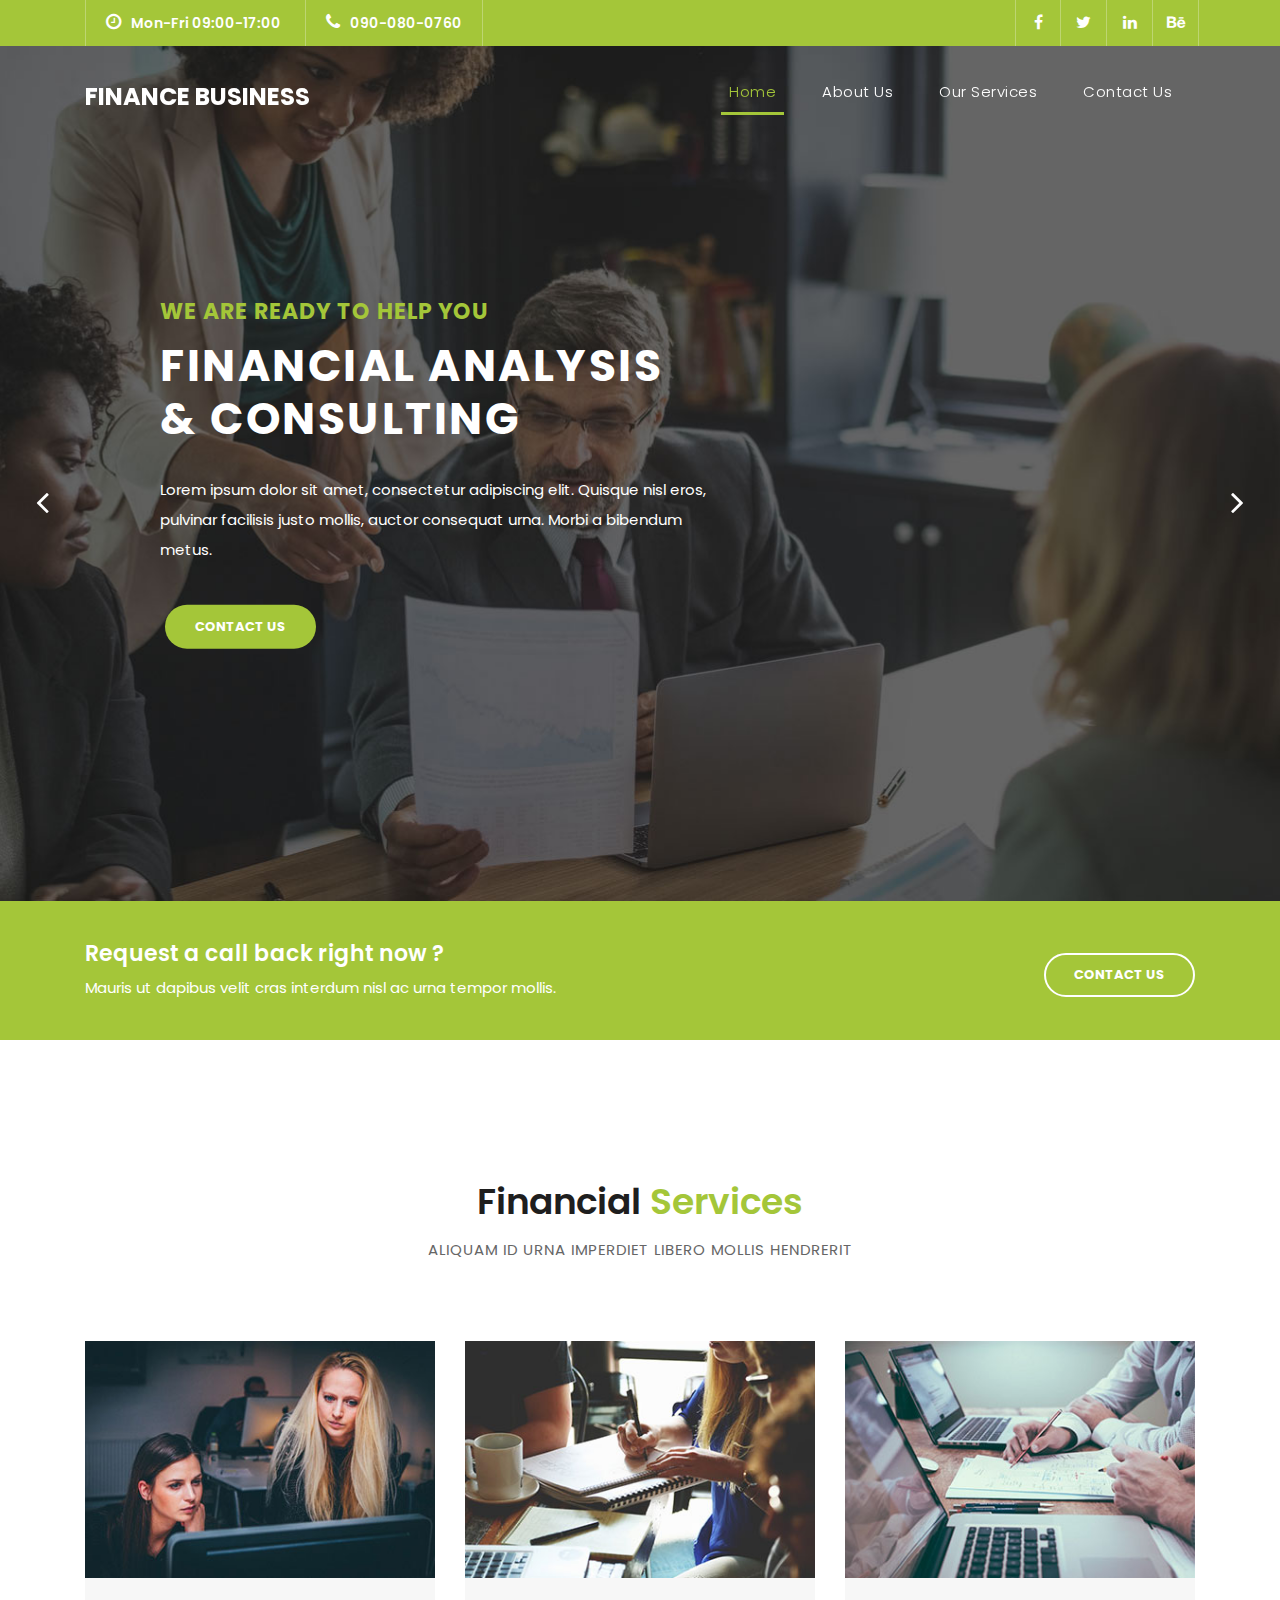
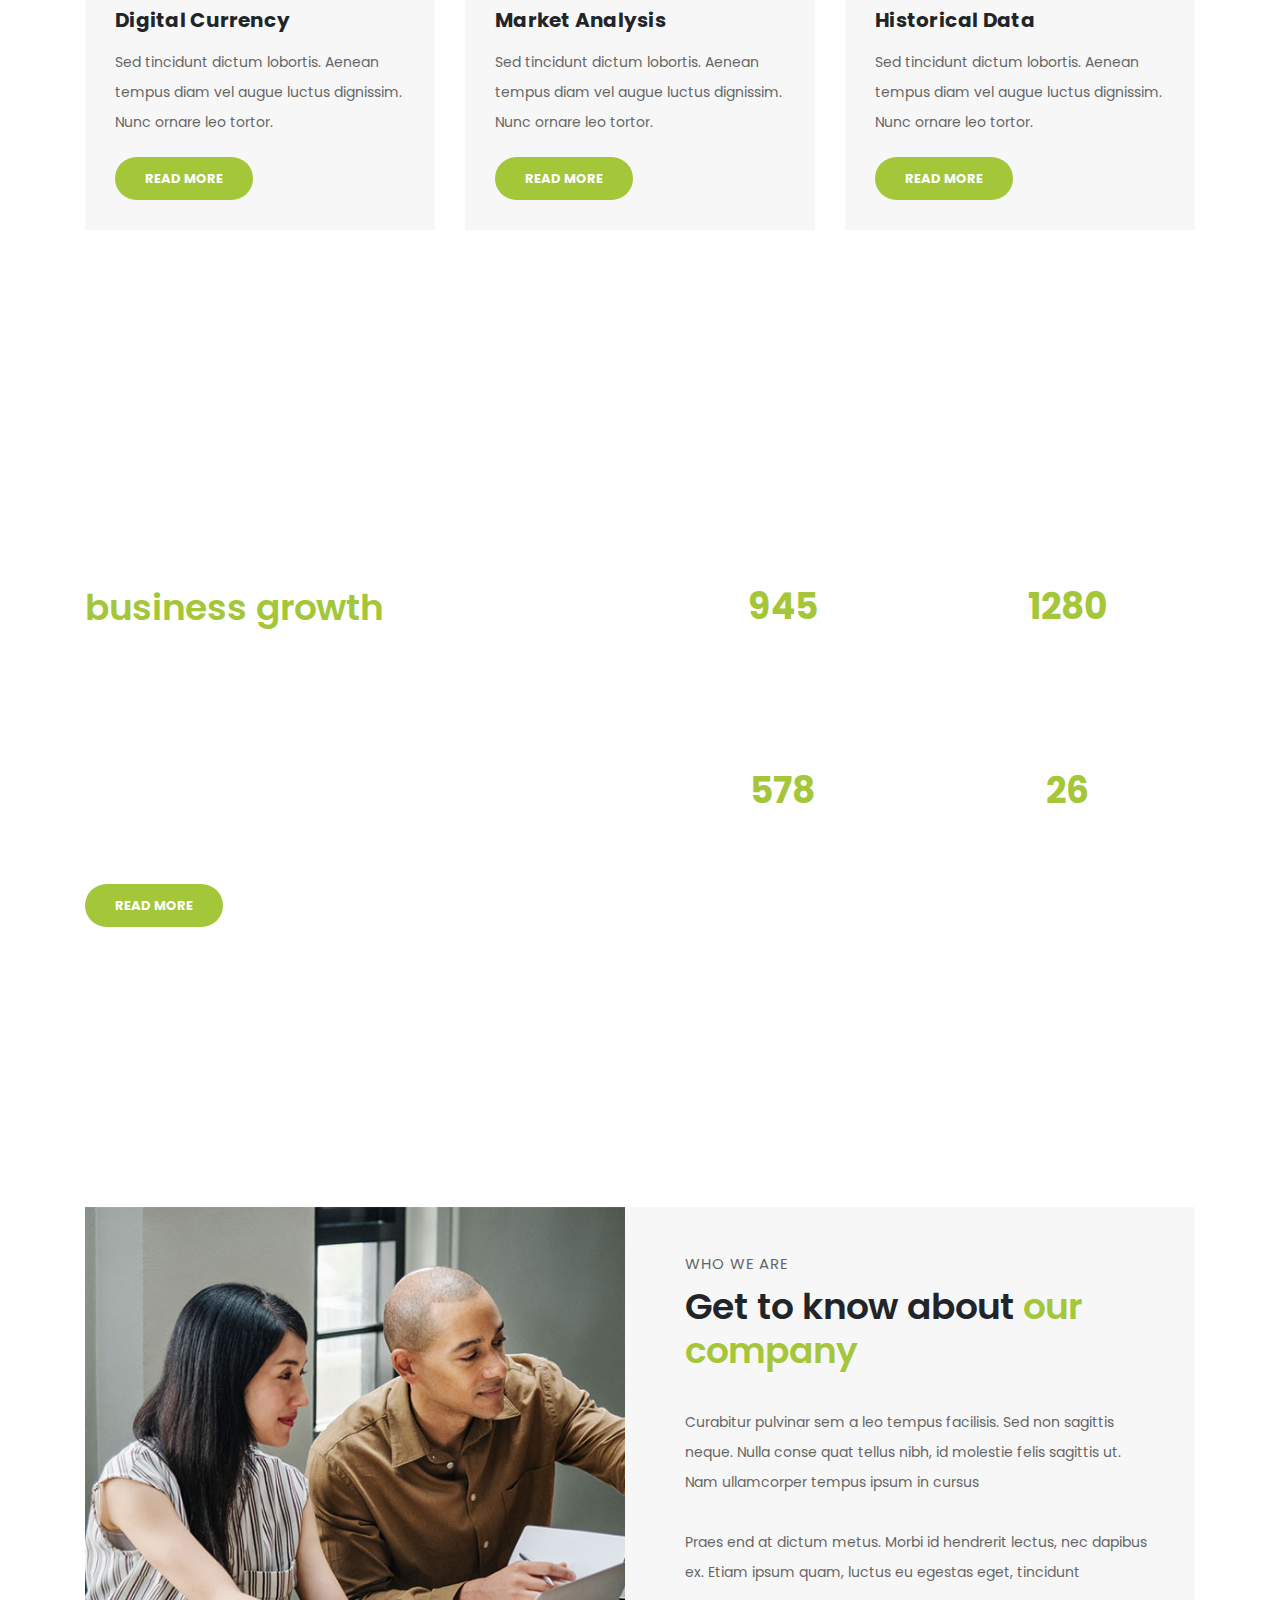
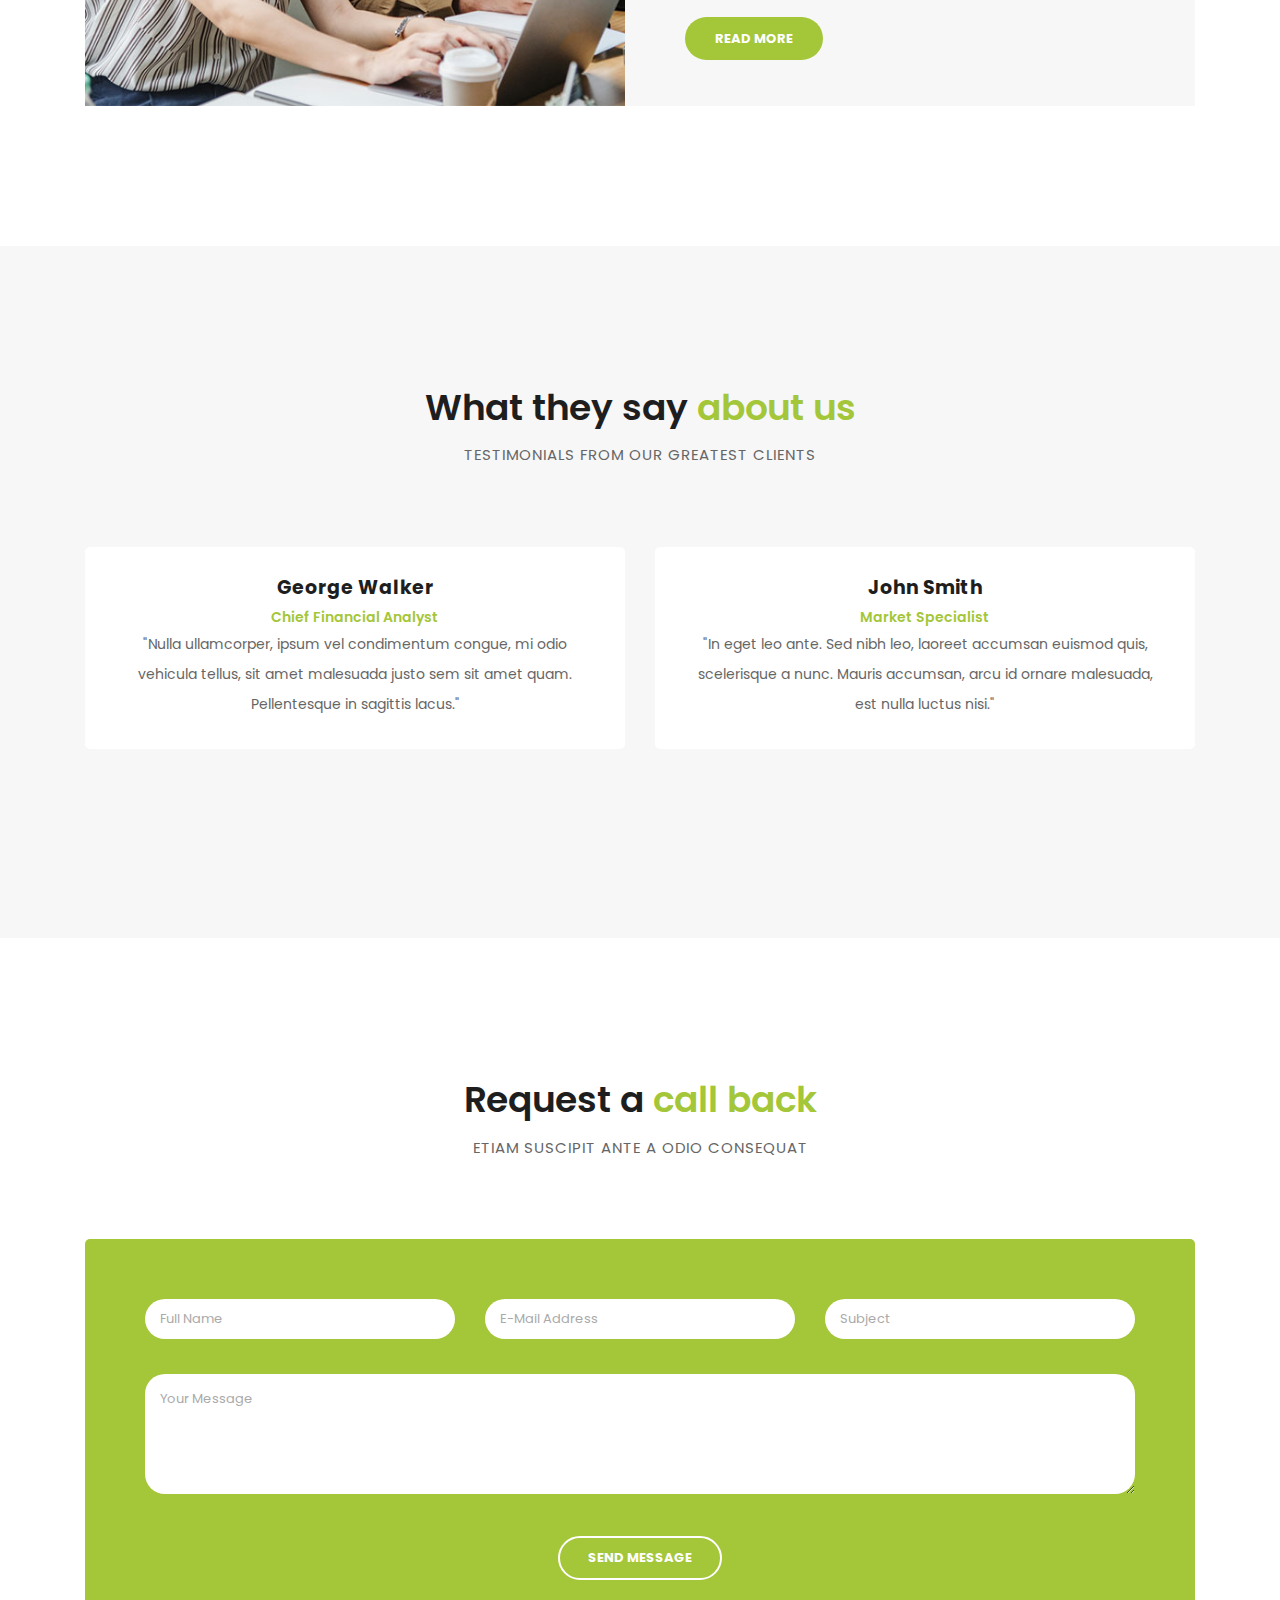
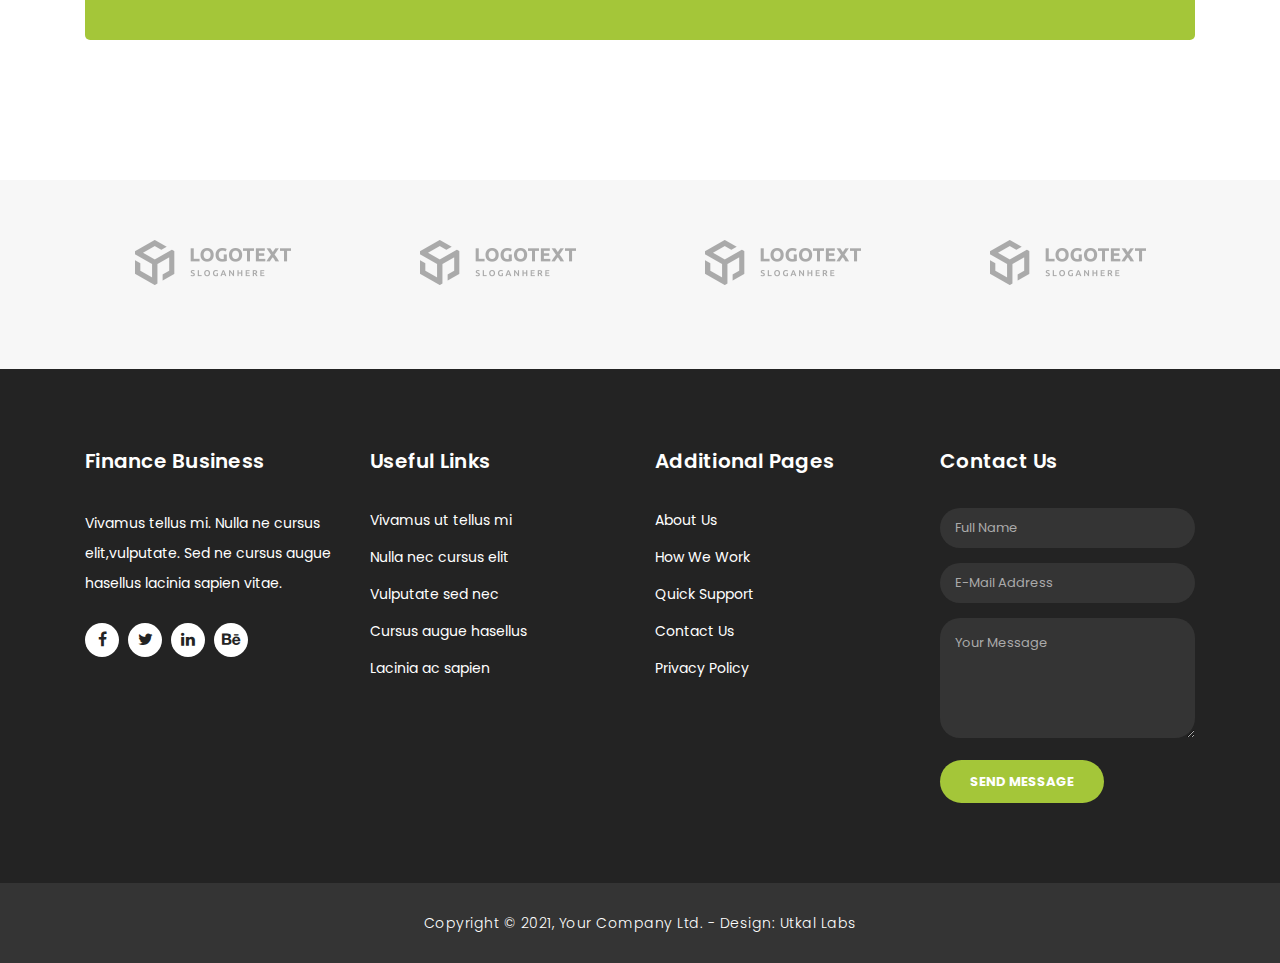
==== index.html @ 52c8fe9b "initial commit" ====
<!DOCTYPE html>
<html lang="en">

<head>

  <meta charset="utf-8">
  <meta name="viewport" content="width=device-width, initial-scale=1, shrink-to-fit=no">
  <meta name="description" content="">
  <meta name="author" content="TemplateMo">
  <link href="https://fonts.googleapis.com/css?family=Poppins:100,200,300,400,500,600,700,800,900&display=swap"
    rel="stylesheet">

  <title>Finance Business HTML5 Template</title>

  <!-- Bootstrap core CSS -->
  <link href="vendor/bootstrap/css/bootstrap.min.css" rel="stylesheet">

  <!-- Additional CSS Files -->
  <link rel="stylesheet" href="assets/css/fontawesome.css">
  <link rel="stylesheet" href="assets/css/templatemo-finance-business.css">
  <link rel="stylesheet" href="assets/css/owl.css">
  <!--



-->
</head>

<body>

  <!-- ***** Preloader Start ***** -->
  <div id="preloader">
    <div class="jumper">
      <div></div>
      <div></div>
      <div></div>
    </div>
  </div>
  <!-- ***** Preloader End ***** -->

  <!-- Header -->
  <div class="sub-header">
    <div class="container">
      <div class="row">
        <div class="col-md-8 col-xs-12">
          <ul class="left-info">
            <li><a href="#"><i class="fa fa-clock-o"></i>Mon-Fri 09:00-17:00</a></li>
            <li><a href="#"><i class="fa fa-phone"></i>090-080-0760</a></li>
          </ul>
        </div>
        <div class="col-md-4">
          <ul class="right-icons">
            <li><a href="#"><i class="fa fa-facebook"></i></a></li>
            <li><a href="#"><i class="fa fa-twitter"></i></a></li>
            <li><a href="#"><i class="fa fa-linkedin"></i></a></li>
            <li><a href="#"><i class="fa fa-behance"></i></a></li>
          </ul>
        </div>
      </div>
    </div>
  </div>

  <header class="">
    <nav class="navbar navbar-expand-lg">
      <div class="container">
        <a class="navbar-brand" href="index.html">
          <h2>Finance Business</h2>
        </a>
        <button class="navbar-toggler" type="button" data-toggle="collapse" data-target="#navbarResponsive"
          aria-controls="navbarResponsive" aria-expanded="false" aria-label="Toggle navigation">
          <span class="navbar-toggler-icon"></span>
        </button>
        <div class="collapse navbar-collapse" id="navbarResponsive">
          <ul class="navbar-nav ml-auto">
            <li class="nav-item active">
              <a class="nav-link" href="index.html">Home
                <span class="sr-only">(current)</span>
              </a>
            </li>
            <li class="nav-item">
              <a class="nav-link" href="about.html">About Us</a>
            </li>
            <li class="nav-item">
              <a class="nav-link" href="services.html">Our Services</a>
            </li>
            <li class="nav-item">
              <a class="nav-link" href="contact.html">Contact Us</a>
            </li>
          </ul>
        </div>
      </div>
    </nav>
  </header>

  <!-- Page Content -->
  <!-- Banner Starts Here -->
  <div class="main-banner header-text" id="top">
    <div class="Modern-Slider">
      <!-- Item -->
      <div class="item item-1">
        <div class="img-fill">
          <div class="text-content">
            <h6>we are ready to help you</h6>
            <h4>Financial Analysis<br>&amp; Consulting</h4>
            <p>Lorem ipsum dolor sit amet, consectetur adipiscing elit. Quisque nisl eros, pulvinar facilisis justo
              mollis, auctor consequat urna. Morbi a bibendum metus.</p>
            <a href="contact.html" class="filled-button">contact us</a>
          </div>
        </div>
      </div>
      <!-- // Item -->
      <!-- Item -->
      <div class="item item-2">
        <div class="img-fill">
          <div class="text-content">
            <h6>we are here to support you</h6>
            <h4>Accounting<br>&amp; Management</h4>
            <p>Lorem ipsum dolor sit amet, consectetur adipiscing elit. Quisque nisl eros, pulvinar facilisis justo
              mollis, auctor consequat urna. Morbi a bibendum metus.</p>
            <a href="services.html" class="filled-button">our services</a>
          </div>
        </div>
      </div>
      <!-- // Item -->
      <!-- Item -->
      <div class="item item-3">
        <div class="img-fill">
          <div class="text-content">
            <h6>we have a solid background</h6>
            <h4>Market Analysis<br>&amp; Statistics</h4>
            <p>Lorem ipsum dolor sit amet, consectetur adipiscing elit. Quisque nisl eros, pulvinar facilisis justo
              mollis, auctor consequat urna. Morbi a bibendum metus.</p>
            <a href="about.html" class="filled-button">learn more</a>
          </div>
        </div>
      </div>
      <!-- // Item -->
    </div>
  </div>
  <!-- Banner Ends Here -->

  <div class="request-form">
    <div class="container">
      <div class="row">
        <div class="col-md-8">
          <h4>Request a call back right now ?</h4>
          <span>Mauris ut dapibus velit cras interdum nisl ac urna tempor mollis.</span>
        </div>
        <div class="col-md-4">
          <a href="contact.html" class="border-button">Contact Us</a>
        </div>
      </div>
    </div>
  </div>

  <div class="services">
    <div class="container">
      <div class="row">
        <div class="col-md-12">
          <div class="section-heading">
            <h2>Financial <em>Services</em></h2>
            <span>Aliquam id urna imperdiet libero mollis hendrerit</span>
          </div>
        </div>
        <div class="col-md-4">
          <div class="service-item">
            <img src="assets/images/service_01.jpg" alt="">
            <div class="down-content">
              <h4>Digital Currency</h4>
              <p>Sed tincidunt dictum lobortis. Aenean tempus diam vel augue luctus dignissim. Nunc ornare leo tortor.
              </p>
              <a href="" class="filled-button">Read More</a>
            </div>
          </div>
        </div>
        <div class="col-md-4">
          <div class="service-item">
            <img src="assets/images/service_02.jpg" alt="">
            <div class="down-content">
              <h4>Market Analysis</h4>
              <p>Sed tincidunt dictum lobortis. Aenean tempus diam vel augue luctus dignissim. Nunc ornare leo tortor.
              </p>
              <a href="" class="filled-button">Read More</a>
            </div>
          </div>
        </div>
        <div class="col-md-4">
          <div class="service-item">
            <img src="assets/images/service_03.jpg" alt="">
            <div class="down-content">
              <h4>Historical Data</h4>
              <p>Sed tincidunt dictum lobortis. Aenean tempus diam vel augue luctus dignissim. Nunc ornare leo tortor.
              </p>
              <a href="" class="filled-button">Read More</a>
            </div>
          </div>
        </div>
      </div>
    </div>
  </div>

  <div class="fun-facts">
    <div class="container">
      <div class="row">
        <div class="col-md-6">
          <div class="left-content">
            <span>Lorem ipsum dolor sit amet</span>
            <h2>Our solutions for your <em>business growth</em></h2>
            <p>Pellentesque ultrices at turpis in vestibulum. Aenean pretium elit nec congue elementum. Nulla luctus
              laoreet porta. Maecenas at nisi tempus, porta metus vitae, faucibus augue.
              <br><br>Fusce et venenatis ex. Quisque varius, velit quis dictum sagittis, odio velit molestie nunc, ut
              posuere ante tortor ut neque.</p>
            <a href="" class="filled-button">Read More</a>
          </div>
        </div>
        <div class="col-md-6 align-self-center">
          <div class="row">
            <div class="col-md-6">
              <div class="count-area-content">
                <div class="count-digit">945</div>
                <div class="count-title">Work Hours</div>
              </div>
            </div>
            <div class="col-md-6">
              <div class="count-area-content">
                <div class="count-digit">1280</div>
                <div class="count-title">Great Reviews</div>
              </div>
            </div>
            <div class="col-md-6">
              <div class="count-area-content">
                <div class="count-digit">578</div>
                <div class="count-title">Projects Done</div>
              </div>
            </div>
            <div class="col-md-6">
              <div class="count-area-content">
                <div class="count-digit">26</div>
                <div class="count-title">Awards Won</div>
              </div>
            </div>
          </div>
        </div>
      </div>
    </div>
  </div>

  <div class="more-info">
    <div class="container">
      <div class="row">
        <div class="col-md-12">
          <div class="more-info-content">
            <div class="row">
              <div class="col-md-6">
                <div class="left-image">
                  <img src="assets/images/more-info.jpg" alt="">
                </div>
              </div>
              <div class="col-md-6 align-self-center">
                <div class="right-content">
                  <span>Who we are</span>
                  <h2>Get to know about <em>our company</em></h2>
                  <p>Curabitur pulvinar sem a leo tempus facilisis. Sed non sagittis neque. Nulla conse quat tellus
                    nibh, id molestie felis sagittis ut. Nam ullamcorper tempus ipsum in cursus<br><br>Praes end at
                    dictum metus. Morbi id hendrerit lectus, nec dapibus ex. Etiam ipsum quam, luctus eu egestas eget,
                    tincidunt</p>
                  <a href="#" class="filled-button">Read More</a>
                </div>
              </div>
            </div>
          </div>
        </div>
      </div>
    </div>
  </div>

  <div class="testimonials">
    <div class="container">
      <div class="row">
        <div class="col-md-12">
          <div class="section-heading">
            <h2>What they say <em>about us</em></h2>
            <span>testimonials from our greatest clients</span>
          </div>
        </div>
        <div class="col-md-12">
          <div class="owl-testimonials owl-carousel">

            <div class="testimonial-item">
              <div class="inner-content">
                <h4>George Walker</h4>
                <span>Chief Financial Analyst</span>
                <p>"Nulla ullamcorper, ipsum vel condimentum congue, mi odio vehicula tellus, sit amet malesuada justo
                  sem sit amet quam. Pellentesque in sagittis lacus."</p>
              </div>
              <img src="http://placehold.it/60x60" alt="">
            </div>

            <div class="testimonial-item">
              <div class="inner-content">
                <h4>John Smith</h4>
                <span>Market Specialist</span>
                <p>"In eget leo ante. Sed nibh leo, laoreet accumsan euismod quis, scelerisque a nunc. Mauris accumsan,
                  arcu id ornare malesuada, est nulla luctus nisi."</p>
              </div>
              <img src="http://placehold.it/60x60" alt="">
            </div>

            <div class="testimonial-item">
              <div class="inner-content">
                <h4>David Wood</h4>
                <span>Chief Accountant</span>
                <p>"Ut ultricies maximus turpis, in sollicitudin ligula posuere vel. Donec finibus maximus neque, vitae
                  egestas quam imperdiet nec. Proin nec mauris eu tortor consectetur tristique."</p>
              </div>
              <img src="http://placehold.it/60x60" alt="">
            </div>

            <div class="testimonial-item">
              <div class="inner-content">
                <h4>Andrew Boom</h4>
                <span>Marketing Head</span>
                <p>"Curabitur sollicitudin, tortor at suscipit volutpat, nisi arcu aliquet dui, vitae semper sem turpis
                  quis libero. Quisque vulputate lacinia nisl ac lobortis."</p>
              </div>
              <img src="http://placehold.it/60x60" alt="">
            </div>

          </div>
        </div>
      </div>
    </div>
  </div>

  <div class="callback-form">
    <div class="container">
      <div class="row">
        <div class="col-md-12">
          <div class="section-heading">
            <h2>Request a <em>call back</em></h2>
            <span>Etiam suscipit ante a odio consequat</span>
          </div>
        </div>
        <div class="col-md-12">
          <div class="contact-form">
            <form id="contact" action="" method="post">
              <div class="row">
                <div class="col-lg-4 col-md-12 col-sm-12">
                  <fieldset>
                    <input name="name" type="text" class="form-control" id="name" placeholder="Full Name" required="">
                  </fieldset>
                </div>
                <div class="col-lg-4 col-md-12 col-sm-12">
                  <fieldset>
                    <input name="email" type="text" class="form-control" id="email" pattern="[^ @]*@[^ @]*"
                      placeholder="E-Mail Address" required="">
                  </fieldset>
                </div>
                <div class="col-lg-4 col-md-12 col-sm-12">
                  <fieldset>
                    <input name="subject" type="text" class="form-control" id="subject" placeholder="Subject"
                      required="">
                  </fieldset>
                </div>
                <div class="col-lg-12">
                  <fieldset>
                    <textarea name="message" rows="6" class="form-control" id="message" placeholder="Your Message"
                      required=""></textarea>
                  </fieldset>
                </div>
                <div class="col-lg-12">
                  <fieldset>
                    <button type="submit" id="form-submit" class="border-button">Send Message</button>
                  </fieldset>
                </div>
              </div>
            </form>
          </div>
        </div>
      </div>
    </div>
  </div>

  <div class="partners">
    <div class="container">
      <div class="row">
        <div class="col-md-12">
          <div class="owl-partners owl-carousel">

            <div class="partner-item">
              <img src="assets/images/client-01.png" title="1" alt="1">
            </div>

            <div class="partner-item">
              <img src="assets/images/client-01.png" title="2" alt="2">
            </div>

            <div class="partner-item">
              <img src="assets/images/client-01.png" title="3" alt="3">
            </div>

            <div class="partner-item">
              <img src="assets/images/client-01.png" title="4" alt="4">
            </div>

            <div class="partner-item">
              <img src="assets/images/client-01.png" title="5" alt="5">
            </div>

          </div>
        </div>
      </div>
    </div>
  </div>


  <!-- Footer Starts Here -->
  <footer>
    <div class="container">
      <div class="row">
        <div class="col-md-3 footer-item">
          <h4>Finance Business</h4>
          <p>Vivamus tellus mi. Nulla ne cursus elit,vulputate. Sed ne cursus augue hasellus lacinia sapien vitae.</p>
          <ul class="social-icons">
            <li><a rel="nofollow" href="#" target="_blank"><i class="fa fa-facebook"></i></a></li>
            <li><a href="#"><i class="fa fa-twitter"></i></a></li>
            <li><a href="#"><i class="fa fa-linkedin"></i></a></li>
            <li><a href="#"><i class="fa fa-behance"></i></a></li>
          </ul>
        </div>
        <div class="col-md-3 footer-item">
          <h4>Useful Links</h4>
          <ul class="menu-list">
            <li><a href="#">Vivamus ut tellus mi</a></li>
            <li><a href="#">Nulla nec cursus elit</a></li>
            <li><a href="#">Vulputate sed nec</a></li>
            <li><a href="#">Cursus augue hasellus</a></li>
            <li><a href="#">Lacinia ac sapien</a></li>
          </ul>
        </div>
        <div class="col-md-3 footer-item">
          <h4>Additional Pages</h4>
          <ul class="menu-list">
            <li><a href="#">About Us</a></li>
            <li><a href="#">How We Work</a></li>
            <li><a href="#">Quick Support</a></li>
            <li><a href="#">Contact Us</a></li>
            <li><a href="#">Privacy Policy</a></li>
          </ul>
        </div>
        <div class="col-md-3 footer-item last-item">
          <h4>Contact Us</h4>
          <div class="contact-form">
            <form id="contact footer-contact" action="" method="post">
              <div class="row">
                <div class="col-lg-12 col-md-12 col-sm-12">
                  <fieldset>
                    <input name="name" type="text" class="form-control" id="name" placeholder="Full Name" required="">
                  </fieldset>
                </div>
                <div class="col-lg-12 col-md-12 col-sm-12">
                  <fieldset>
                    <input name="email" type="text" class="form-control" id="email" pattern="[^ @]*@[^ @]*"
                      placeholder="E-Mail Address" required="">
                  </fieldset>
                </div>
                <div class="col-lg-12">
                  <fieldset>
                    <textarea name="message" rows="6" class="form-control" id="message" placeholder="Your Message"
                      required=""></textarea>
                  </fieldset>
                </div>
                <div class="col-lg-12">
                  <fieldset>
                    <button type="submit" id="form-submit" class="filled-button">Send Message</button>
                  </fieldset>
                </div>
              </div>
            </form>
          </div>
        </div>
      </div>
    </div>
  </footer>

  <div class="sub-footer">
    <div class="container">
      <div class="row">
        <div class="col-md-12">
          <p>Copyright &copy; 2021, Your Company Ltd.

            - Design: <a rel="nofollow noopener" href="#" target="_blank">Utkal Labs</a></p>
        </div>
      </div>
    </div>
  </div>

  <!-- Bootstrap core JavaScript -->
  <script src="vendor/jquery/jquery.min.js"></script>
  <script src="vendor/bootstrap/js/bootstrap.bundle.min.js"></script>

  <!-- Additional Scripts -->
  <script src="assets/js/custom.js"></script>
  <script src="assets/js/owl.js"></script>
  <script src="assets/js/slick.js"></script>
  <script src="assets/js/accordions.js"></script>

  <script language="text/Javascript">
    cleared[0] = cleared[1] = cleared[2] = 0; //set a cleared flag for each field
    function clearField(t) { //declaring the array outside of the
      if (!cleared[t.id]) { // function makes it static and global
        cleared[t.id] = 1; // you could use true and false, but that's more typing
        t.value = ''; // with more chance of typos
        t.style.color = '#fff';
      }
    }
  </script>

</body>

</html>
---- assets/css/templatemo-finance-business.css ----
body {
	font-family: 'Poppins', sans-serif;
	overflow-x: hidden;
	text-rendering: optimizeLegibility;
	-webkit-font-smoothing: antialiased;
	-moz-osx-font-smoothing: grayscale;
}

p {
	margin-bottom: 0px;
	font-size: 14px;
	color: #666666;
	line-height: 30px;
}

a {
	text-decoration: none !important;
}

ul {
	padding: 0;
	margin: 0;
	list-style: none;
}

h1,
h2,
h3,
h4,
h5,
h6 {
	margin: 0px;
}

a.filled-button {
	background-color: #a4c639;
	color: #fff;
	font-size: 13px;
	text-transform: uppercase;
	font-weight: 700;
	padding: 12px 30px;
	border-radius: 30px;
	display: inline-block;
	transition: all 0.3s;
}

a.filled-button:hover {
	background-color: #fff;
	color: #a4c639;
}

a.border-button {
	background-color: transparent;
	color: #fff;
	border: 2px solid #fff;
	font-size: 13px;
	text-transform: uppercase;
	font-weight: 700;
	padding: 10px 28px;
	border-radius: 30px;
	display: inline-block;
	transition: all 0.3s;
}

a.border-button:hover {
	background-color: #fff;
	color: #a4c639;
}

.section-heading {
	text-align: center;
	margin-bottom: 80px;
}

.section-heading h2 {
	font-size: 36px;
	font-weight: 600;
	color: #1e1e1e;
}

.section-heading em {
	font-style: normal;
	color: #a4c639;
}

.section-heading span {
	display: block;
	margin-top: 15px;
	text-transform: uppercase;
	font-size: 15px;
	color: #666;
	letter-spacing: 1px;
}

#preloader {
	overflow: hidden;
	background: #a4c639;
	left: 0;
	right: 0;
	top: 0;
	bottom: 0;
	position: fixed;
	z-index: 9999999;
	color: #fff;
}

#preloader .jumper {
	left: 0;
	top: 0;
	right: 0;
	bottom: 0;
	display: block;
	position: absolute;
	margin: auto;
	width: 50px;
	height: 50px;
}

#preloader .jumper>div {
	background-color: #fff;
	width: 10px;
	height: 10px;
	border-radius: 100%;
	-webkit-animation-fill-mode: both;
	animation-fill-mode: both;
	position: absolute;
	opacity: 0;
	width: 50px;
	height: 50px;
	-webkit-animation: jumper 1s 0s linear infinite;
	animation: jumper 1s 0s linear infinite;
}

#preloader .jumper>div:nth-child(2) {
	-webkit-animation-delay: 0.33333s;
	animation-delay: 0.33333s;
}

#preloader .jumper>div:nth-child(3) {
	-webkit-animation-delay: 0.66666s;
	animation-delay: 0.66666s;
}

@-webkit-keyframes jumper {
	0% {
		opacity: 0;
		-webkit-transform: scale(0);
		transform: scale(0);
	}

	5% {
		opacity: 1;
	}

	100% {
		-webkit-transform: scale(1);
		transform: scale(1);
		opacity: 0;
	}
}

@keyframes jumper {
	0% {
		opacity: 0;
		-webkit-transform: scale(0);
		transform: scale(0);
	}

	5% {
		opacity: 1;
	}

	100% {
		opacity: 0;
	}
}

/* Sub Header Style */

.sub-header {
	background-color: #a4c639;
	height: 46px;
	line-height: 46px;
}

.sub-header ul li {
	display: inline-block;
}

.sub-header ul.left-info li {
	border-left: 1px solid rgba(250, 250, 250, 0.3);
	padding: 0px 20px;
}

.sub-header ul.left-info li:last-child {
	border-right: 1px solid rgba(250, 250, 250, 0.3);
}

.sub-header ul.left-info li i {
	margin-right: 10px;
	font-size: 18px;
}

.sub-header ul.left-info li a {
	color: #fff;
	font-size: 14px;
	font-weight: 600;
}

.sub-header ul.right-icons {
	float: right;
}

.sub-header ul.right-icons li {
	margin-right: -4px;
	width: 46px;
	display: inline-block;
	text-align: center;
	border-right: 1px solid rgba(250, 250, 250, 0.3);
}

.sub-header ul.right-icons li:first-child {
	border-left: 1px solid rgba(250, 250, 250, 0.3);
}

.sub-header ul.right-icons li a {
	color: #fff;
	transition: all 0.3s;
}

.sub-header ul.right-icons li a:hover {
	opacity: 0.75;
}



/* Header Style */
header {
	position: absolute;
	z-index: 99999;
	width: 100%;
	background-color: transparent !important;
	height: 80px;
	-webkit-transition: all 0.3s ease-in-out 0s;
	-moz-transition: all 0.3s ease-in-out 0s;
	-o-transition: all 0.3s ease-in-out 0s;
	transition: all 0.3s ease-in-out 0s;
}

header .navbar {
	padding: 20px 0px;
}

.background-header .navbar {
	padding: 10px 0px;
}

.background-header {
	top: 0;
	position: fixed;
	background-color: #fff !important;
	box-shadow: 0px 1px 10px rgba(0, 0, 0, 0.1);
}

.background-header .navbar-brand h2 {
	color: #a4c639 !important;
}

.background-header .navbar-nav a.nav-link {
	color: #1e1e1e !important;
}

.background-header .navbar-nav .nav-link:hover,
.background-header .navbar-nav .active>.nav-link,
.background-header .navbar-nav .nav-link.active,
.background-header .navbar-nav .nav-link.show,
.background-header .navbar-nav .show>.nav-link {
	color: #a4c639 !important;
}

.navbar .navbar-brand {
	float: left;
	margin-top: 12px;
	outline: none;
}

.navbar .navbar-brand h2 {
	color: #fff;
	text-transform: uppercase;
	font-size: 24px;
	font-weight: 700;
	-webkit-transition: all .3s ease 0s;
	-moz-transition: all .3s ease 0s;
	-o-transition: all .3s ease 0s;
	transition: all .3s ease 0s;
}

.navbar .navbar-brand h2 em {
	font-style: normal;
	font-size: 16px;
}

#navbarResponsive {
	z-index: 999;
}

.navbar-collapse {
	text-align: center;
}

.navbar .navbar-nav .nav-item {
	margin: 0px 15px;
}

.navbar .navbar-nav a.nav-link {
	text-transform: capitalize;
	font-size: 15px;
	font-weight: 300;
	letter-spacing: 0.5px;
	color: #fff;
	transition: all 0.5s;
	margin-top: 5px;
}

.navbar .navbar-nav .nav-link:hover,
.navbar .navbar-nav .active>.nav-link,
.navbar .navbar-nav .nav-link.active,
.navbar .navbar-nav .nav-link.show,
.navbar .navbar-nav .show>.nav-link {
	color: #a4c639;
	border-bottom: 3px solid #a4c639;
}

.navbar .navbar-toggler-icon {
	background-image: none;
}

.navbar .navbar-toggler {
	border-color: #fff;
	background-color: #fff;
	height: 36px;
	outline: none;
	border-radius: 0px;
	position: absolute;
	right: 30px;
	top: 20px;
}

.navbar .navbar-toggler-icon:after {
	content: '\f0c9';
	color: #a4c639;
	font-size: 18px;
	line-height: 26px;
	font-family: 'FontAwesome';
}



/* Banner Style */

.img-fill {
	width: 100%;
	display: block;
	overflow: hidden;
	position: relative;
	text-align: center
}

.img-fill img {
	min-height: 100%;
	min-width: 100%;
	position: relative;
	display: inline-block;
	max-width: none;
}

*,
*:before,
*:after {
	-webkit-box-sizing: border-box;
	box-sizing: border-box;
	-webkit-font-smoothing: antialiased;
	-moz-osx-font-smoothing: grayscale;
}

.Grid1k {
	padding: 0 15px;
	max-width: 1200px;
	margin: auto;
}

.blocks-box,
.slick-slider {
	margin: 0;
	padding: 0 !important;
}

.slick-slide {
	float: left;
	padding: 0;
}

.Modern-Slider .item .img-fill {
	background-size: cover;
	background-position: center center;
	background-repeat: no-repeat;
	height: 95vh;
}

.Modern-Slider .item-1 .img-fill {
	background-image: url(../images/slide_01.jpg);
}

.Modern-Slider .item-2 .img-fill {
	background-image: url(../images/slide_02.jpg);
}

.Modern-Slider .item-3 .img-fill {
	background-image: url(../images/slide_03.jpg);
}

.Modern-Slider .NextArrow {
	position: absolute;
	top: 50%;
	right: 30px;
	border: 0 none;
	background-color: transparent;
	text-align: center;
	font-size: 36px;
	font-family: 'FontAwesome';
	color: #FFF;
	z-index: 5;
	outline: none;
	cursor: pointer;
}

.Modern-Slider .NextArrow:before {
	content: '\f105';
}

.Modern-Slider .PrevArrow {
	position: absolute;
	top: 50%;
	left: 30px;
	border: 0 none;
	background-color: transparent;
	text-align: center;
	font-size: 36px;
	font-family: 'FontAwesome';
	color: #FFF;
	z-index: 5;
	outline: none;
	cursor: pointer;
}

.Modern-Slider .PrevArrow:before {
	content: '\f104';
}

ul.slick-dots {
	display: none !important;
}

.Modern-Slider .text-content {
	text-align: left;
	width: 75%;
	position: absolute;
	top: 50%;
	left: 50%;
	transform: translate(-50%, -50%);
}

.Modern-Slider .item h6 {
	margin-bottom: 15px;
	font-size: 22px;
	text-transform: uppercase;
	font-weight: 700;
	letter-spacing: 1px;
	color: #a4c639;
	animation: fadeOutRight 1s both;
}

.Modern-Slider .item h4 {
	margin-bottom: 30px;
	text-transform: uppercase;
	font-size: 44px;
	font-weight: 700;
	letter-spacing: 2.5px;
	color: #FFF;
	overflow: hidden;
	animation: fadeOutLeft 1s both;
}

.Modern-Slider .item p {
	max-width: 570px;
	color: #fff;
	font-size: 15px;
	font-weight: 400;
	line-height: 30px;
	margin-bottom: 40px;
}

.Modern-Slider .item a {
	margin: 0 5px;
}

.Modern-Slider .item.slick-active h6 {
	animation: fadeInDown 1s both 1s;
}

.Modern-Slider .item.slick-active h4 {
	animation: fadeInLeft 1s both 1.5s;
}

.Modern-Slider .item.slick-active {
	animation: Slick-FastSwipeIn 1s both;
}

.Modern-Slider .buttons {
	position: relative;
}

.Modern-Slider {
	background: #000;
}


/* ==== Slick Slider Css Ruls === */
.slick-slider {
	position: relative;
	display: block;
	-webkit-user-select: none;
	-moz-user-select: none;
	-ms-user-select: none;
	user-select: none;
	-webkit-touch-callout: none;
	-khtml-user-select: none;
	-ms-touch-action: pan-y;
	touch-action: pan-y;
	-webkit-tap-highlight-color: transparent
}

.slick-list {
	position: relative;
	display: block;
	overflow: hidden;
	margin: 0;
	padding: 0
}

.slick-list:focus {
	outline: none
}

.slick-list.dragging {
	cursor: hand
}

.slick-slider .slick-track,
.slick-slider .slick-list {
	-webkit-transform: translate3d(0, 0, 0);
	-ms-transform: translate3d(0, 0, 0);
	transform: translate3d(0, 0, 0)
}

.slick-track {
	position: relative;
	top: 0;
	left: 0;
	display: block
}

.slick-track:before,
.slick-track:after {
	display: table;
	content: ''
}

.slick-track:after {
	clear: both
}

.slick-loading .slick-track {
	visibility: hidden
}

.slick-slide {
	display: none;
	float: left
		/* If RTL Make This Right */
	;
	height: 100%;
	min-height: 1px
}

.slick-slide.dragging img {
	pointer-events: none
}

.slick-initialized .slick-slide {
	display: block
}

.slick-loading .slick-slide {
	visibility: hidden
}

.slick-vertical .slick-slide {
	display: block;
	height: auto;
	border: 1px solid transparent
}




/* Request Form */

.request-form {
	background-color: #a4c639;
	padding: 40px 0px;
	color: #fff;
}

.request-form h4 {
	font-size: 22px;
	font-weight: 600;
}

.request-form span {
	font-size: 15px;
	font-weight: 400;
	display: inline-block;
	margin-top: 10px;
}

.request-form a.border-button {
	margin-top: 12px;
	float: right;
}




/* Services */

.services {
	margin-top: 140px;
}

.service-item img {
	width: 100%;
	overflow: hidden;
}

.service-item .down-content {
	background-color: #f7f7f7;
	padding: 30px;
}

.service-item .down-content h4 {
	font-size: 20px;
	font-weight: 700;
	letter-spacing: 0.25px;
	margin-bottom: 15px;
}

.service-item .down-content p {
	margin-bottom: 20px;
}



/* Fun Facts */

.fun-facts {
	margin-top: 140px;
	background-image: url(../images/fun-facts-bg.jpg);
	background-position: center center;
	background-repeat: no-repeat;
	background-size: cover;
	background-attachment: fixed;
	padding: 140px 0px;
	color: #fff;
}

.fun-facts span {
	text-transform: uppercase;
	font-size: 15px;
	color: #fff;
	letter-spacing: 1px;
	margin-bottom: 10px;
	display: block;
}

.fun-facts h2 {
	font-size: 36px;
	font-weight: 600;
	margin-bottom: 35px;
}

.fun-facts em {
	font-style: normal;
	color: #a4c639;
}

.fun-facts p {
	color: #fff;
	margin-bottom: 40px;
}

.fun-facts .left-content {
	margin-right: 45px;
}

.count-area-content {
	text-align: center;
	background-color: rgba(250, 250, 250, 0.1);
	padding: 25px 30px 35px 30px;
	margin: 15px 0px;
}

.count-digit {
	margin: 5px 0px;
	color: #a4c639;
	font-weight: 700;
	font-size: 36px;
}

.count-title {
	font-size: 20px;
	font-weight: 600;
	color: #fff;
	letter-spacing: 0.5px;
}



/* More Info */

.more-info {
	margin-top: 140px;
}

.more-info .left-image img {
	width: 100%;
	overflow: hidden;
}

.more-info .more-info-content {
	background-color: #f7f7f7;
}

.about-info .more-info-content {
	background-color: transparent;
}

.about-info .right-content {
	padding: 0px !important;
	margin-right: 30px;
}

.more-info .right-content {
	padding: 45px 45px 45px 30px;
}

.more-info .right-content span {
	text-transform: uppercase;
	font-size: 15px;
	color: #666;
	letter-spacing: 1px;
	margin-bottom: 10px;
	display: block;
}

.more-info .right-content h2 {
	font-size: 36px;
	font-weight: 600;
	margin-bottom: 35px;
}

.more-info .right-content em {
	font-style: normal;
	color: #a4c639;
}

.more-info .right-content p {
	margin-bottom: 30px;
}


/* Testimonials Style */

.about-testimonials {
	margin-top: 0px !important;
}

.testimonials {
	margin-top: 140px;
	background-color: #f7f7f7;
	padding: 140px 0px;
}

.testimonial-item .inner-content {
	text-align: center;
	background-color: #fff;
	padding: 30px;
	border-radius: 5px;
}

.testimonial-item p {
	font-size: 14px;
	font-weight: 400;
}

.testimonial-item h4 {
	font-size: 19px;
	font-weight: 700;
	color: #1e1e1e;
	letter-spacing: 0.5px;
	margin-bottom: 0px;
}

.testimonial-item span {
	display: inline-block;
	margin-top: 8px;
	font-weight: 600;
	font-size: 14px;
	color: #a4c639;
}

.testimonial-item img {
	max-width: 60px;
	border-radius: 50%;
	margin: 25px auto 0px auto;
}




/* Call Back Style */

.callback-services {
	border-top: 1px solid #eee;
	padding-top: 140px;
}

.contact-us {
	background-color: #f7f7f7;
	padding: 140px 0px;
}

.contact-us .contact-form {
	background-color: transparent !important;
	padding: 0 !important;
}

.callback-form {
	margin-top: 140px;
}

.callback-form .contact-form {
	background-color: #a4c639;
	padding: 60px;
	border-radius: 5px;
	text-align: center;
}

.callback-form .contact-form input {
	border-radius: 20px;
	height: 40px;
	line-height: 40px;
	display: inline-block;
	padding: 0px 15px;
	color: #6a6a6a;
	font-size: 13px;
	text-transform: none;
	box-shadow: none;
	border: none;
	margin-bottom: 35px;
}

.callback-form .contact-form input:focus {
	outline: none;
	box-shadow: none;
	border: none;
}

.callback-form .contact-form textarea {
	border-radius: 20px;
	height: 120px;
	max-height: 200px;
	min-height: 120px;
	display: inline-block;
	padding: 15px;
	color: #6a6a6a;
	font-size: 13px;
	text-transform: none;
	box-shadow: none;
	border: none;
	margin-bottom: 35px;
}

.callback-form .contact-form textarea:focus {
	outline: none;
	box-shadow: none;
	border: none;
}

.callback-form .contact-form ::-webkit-input-placeholder {
	/* Edge */
	color: #aaa;
}

.callback-form .contact-form :-ms-input-placeholder {
	/* Internet Explorer 10-11 */
	color: #aaa;
}

.callback-form .contact-form ::placeholder {
	color: #aaa;
}

.callback-form .contact-form button.border-button {
	background-color: transparent;
	color: #fff;
	border: 2px solid #fff;
	font-size: 13px;
	text-transform: uppercase;
	font-weight: 700;
	padding: 10px 28px;
	border-radius: 30px;
	display: inline-block;
	transition: all 0.3s;
	outline: none;
	box-shadow: none;
	text-shadow: none;
	cursor: pointer;
}

.callback-form .contact-form button.border-button:hover {
	background-color: #fff;
	color: #a4c639;
}

.contact-us .contact-form button.filled-button {
	background-color: #a4c639;
	color: #fff;
	border: none;
	font-size: 13px;
	text-transform: uppercase;
	font-weight: 700;
	padding: 12px 30px;
	border-radius: 30px;
	display: inline-block;
	transition: all 0.3s;
	outline: none;
	box-shadow: none;
	text-shadow: none;
	cursor: pointer;
}

.contact-us .contact-form button.filled-button:hover {
	background-color: #fff;
	color: #a4c639;
}



/* Partners Style */

.contact-partners {
	margin-top: -8px !important;
}

.partners {
	margin-top: 140px;
	background-color: #f7f7f7;
	padding: 60px 0px;
}

.partners .owl-item {
	text-align: center;
	cursor: pointer;
}

.partners .partner-item img {
	max-width: 156px;
	margin: auto;
}



/* Footer Style */

footer {
	background-color: #232323;
	padding: 80px 0px;
	color: #fff;
}

footer h4 {
	color: #fff;
	font-size: 20px;
	font-weight: 600;
	letter-spacing: 0.25px;
	margin-bottom: 35px;
}

footer p {
	color: #fff;
}

footer ul.social-icons {
	margin-top: 25px;
}

footer ul.social-icons li {
	display: inline-block;
	margin-right: 5px;
}

footer ul.social-icons li:last-child {
	margin-right: 0px;
}

footer ul.social-icons li a {
	width: 34px;
	height: 34px;
	display: inline-block;
	line-height: 34px;
	text-align: center;
	background-color: #fff;
	color: #232323;
	border-radius: 50%;
	transition: all 0.3s;
}

footer ul.social-icons li a:hover {
	background-color: #a4c639;
}

footer ul.menu-list li {
	margin-bottom: 13px;
}

footer ul.menu-list li:last-child {
	margin-bottom: 0px;
}

footer ul.menu-list li a {
	font-size: 14px;
	color: #fff;
	transition: all 0.3s;
}

footer ul.menu-list li a:hover {
	color: #a4c639;
}

footer .contact-form input {
	border-radius: 20px;
	height: 40px;
	line-height: 40px;
	display: inline-block;
	padding: 0px 15px;
	color: #aaa !important;
	background-color: #343434;
	font-size: 13px;
	text-transform: none;
	box-shadow: none;
	border: none;
	margin-bottom: 15px;
}

footer .contact-form input:focus {
	outline: none;
	box-shadow: none;
	border: none;
	background-color: #343434;
}

footer .contact-form textarea {
	border-radius: 20px;
	height: 120px;
	max-height: 200px;
	min-height: 120px;
	display: inline-block;
	padding: 15px;
	color: #aaa !important;
	background-color: #343434;
	font-size: 13px;
	text-transform: none;
	box-shadow: none;
	border: none;
	margin-bottom: 15px;
}

footer .contact-form textarea:focus {
	outline: none;
	box-shadow: none;
	border: none;
	background-color: #343434;
}

footer .contact-form ::-webkit-input-placeholder {
	/* Edge */
	color: #aaa;
}

footer .contact-form :-ms-input-placeholder {
	/* Internet Explorer 10-11 */
	color: #aaa;
}

footer .contact-form ::placeholder {
	color: #aaa;
}

footer .contact-form button.filled-button {
	background-color: transparent;
	color: #fff;
	background-color: #a4c639;
	border: none;
	font-size: 13px;
	text-transform: uppercase;
	font-weight: 700;
	padding: 12px 30px;
	border-radius: 30px;
	display: inline-block;
	transition: all 0.3s;
	outline: none;
	box-shadow: none;
	text-shadow: none;
	cursor: pointer;
}

footer .contact-form button.filled-button:hover {
	background-color: #fff;
	color: #a4c639;
}



/* Sub-footer Style */

.sub-footer {
	background-color: #343434;
	text-align: center;
	padding: 25px 0px;
}

.sub-footer p {
	color: #fff;
	font-weight: 300;
	letter-spacing: 0.5px;
}

.sub-footer a {
	color: #fff;
}


.page-heading {
	text-align: center;
	background-image: url(../images/page-heading-bg.jpg);
	background-position: center center;
	background-repeat: no-repeat;
	background-size: cover;
	padding: 230px 0px 150px 0px;
	color: #fff;
}

.page-heading h1 {
	text-transform: capitalize;
	font-size: 36px;
	font-weight: 700;
	letter-spacing: 2px;
	margin-bottom: 18px;
}

.page-heading span {
	font-size: 15px;
	text-transform: uppercase;
	letter-spacing: 1px;
	color: #fff;
	display: block;
}


/* team */

.team {
	background-color: #f7f7f7;
	margin-top: 140px;
	margin-bottom: -140px;
	padding: 120px 0px;
}

.team-item img {
	width: 100%;
	overflow: hidden;
}

.team-item .down-content {
	background-color: #fff;
	padding: 30px;
}

.team-item .down-content h4 {
	font-size: 20px;
	font-weight: 700;
	letter-spacing: 0.25px;
	margin-bottom: 10px;
}

.team-item .down-content span {
	color: #a4c639;
	font-weight: 600;
	font-size: 14px;
	display: block;
	margin-bottom: 15px;
}

.team-item .down-content p {
	margin-bottom: 20px;
}


/* Single Service */

.single-services {
	margin-top: 140px;
}

#tabs ul {
	margin: 0;
	padding: 0;
}

#tabs ul li {
	margin-bottom: 10px;
	display: inline-block;
	width: 100%;
}

#tabs ul li:last-child {
	margin-bottom: 0px;
}

#tabs ul li a {
	text-transform: capitalize;
	width: 100%;
	padding: 30px 30px;
	display: inline-block;
	background-color: #a4c639;
	font-size: 20px;
	color: #121212;
	letter-spacing: 0.5px;
	font-weight: 700;
	transition: all 0.3s;
}

#tabs ul li a i {
	float: right;
	margin-top: 5px;
}

#tabs ul .ui-tabs-active span {
	background: #faf5b2;
	border: #faf5b2;
	line-height: 90px;
	border-bottom: none;
}

#tabs ul .ui-tabs-active a {
	color: #fff;
}

#tabs ul .ui-tabs-active span {
	color: #1e1e1e;
}

.tabs-content {
	margin-left: 30px;
	text-align: left;
	display: inline-block;
	transition: all 0.3s;
}

.tabs-content img {
	max-width: 100%;
	overflow: hidden;
}

.tabs-content h4 {
	font-size: 20px;
	font-weight: 700;
	letter-spacing: 0.25px;
	margin-bottom: 15px;
	margin-top: 30px;
}

.tabs-content p {
	font-size: 14px;
	color: #7a7a7a;
	margin-bottom: 0px;
}



/* Contact Information */

.contact-information {
	margin-top: 140px;
}

.contact-information .contact-item {
	padding: 60px 30px;
	background-color: #f7f7f7;
	text-align: center;
}

.contact-information .contact-item i {
	color: #a4c639;
	font-size: 48px;
	margin-bottom: 40px;
}

.contact-information .contact-item h4 {
	font-size: 20px;
	font-weight: 700;
	letter-spacing: 0.25px;
	margin-bottom: 15px;
}

.contact-information .contact-item p {
	margin-bottom: 20px;
}

.contact-information .contact-item a {
	font-weight: 600;
	color: #a4c639;
	font-size: 15px;
}




/* Responsive Style */
@media (max-width: 768px) {
	.sub-header {
		display: none;
	}

	.Modern-Slider .item h6 {
		margin-bottom: 15px;
		font-size: 18px;
	}

	.Modern-Slider .item h4 {
		margin-bottom: 25px;
		font-size: 28px;
		line-height: 36px;
		letter-spacing: 1px;
	}

	.Modern-Slider .item p {
		max-width: 570px;
		line-height: 25px;
		margin-bottom: 30px;
	}

	.Modern-Slider .NextArrow {
		right: 5px;
	}

	.Modern-Slider .PrevArrow {
		left: 5px;
	}

	.request-form {
		text-align: center;
	}

	.request-form a.border-button {
		float: none;
		margin-top: 30px;
	}

	.services .service-item {
		margin-bottom: 30px;
	}

	.fun-facts .left-content {
		margin-right: 0px;
		margin-bottom: 30px;
	}

	.more-info .right-content {
		padding: 30px;
	}

	footer {
		padding: 80px 0px 20px 0px;
	}

	footer .footer-item {
		border-bottom: 1px solid #343434;
		margin-bottom: 30px;
		padding-bottom: 30px;
	}

	footer .last-item {
		border-bottom: none;
	}

	.about-info .right-content {
		margin-right: 0px;
		margin-bottom: 30px;
	}

	.team .team-item {
		margin-bottom: 30px;
	}

	.tabs-content {
		margin-left: 0px;
		margin-top: 30px;
	}

	.contact-item {
		margin-bottom: 30px;
	}
}

@media (max-width: 992px) {
	.navbar .navbar-brand {
		position: absolute;
		left: 30px;
		top: 10px;
	}

	.navbar .navbar-brand {
		width: auto;
	}

	.navbar:after {
		display: none;
	}

	#navbarResponsive {
		z-index: 99999;
		position: absolute;
		top: 80px;
		left: 0;
		width: 100%;
		text-align: center;
		background-color: #fff;
		box-shadow: 0px 10px 10px rgba(0, 0, 0, 0.1);
	}

	.navbar .navbar-nav .nav-item {
		border-bottom: 1px solid #eee;
	}

	.navbar .navbar-nav .nav-item:last-child {
		border-bottom: none;
	}

	.navbar .navbar-nav a.nav-link {
		padding: 15px 0px;
		color: #1e1e1e !important;
	}

	.navbar .navbar-nav .nav-link:hover,
	.navbar .navbar-nav .active>.nav-link,
	.navbar .navbar-nav .nav-link.active,
	.navbar .navbar-nav .nav-link.show,
	.navbar .navbar-nav .show>.nav-link {
		color: #a4c639 !important;
		border-bottom: none !important;
	}
}
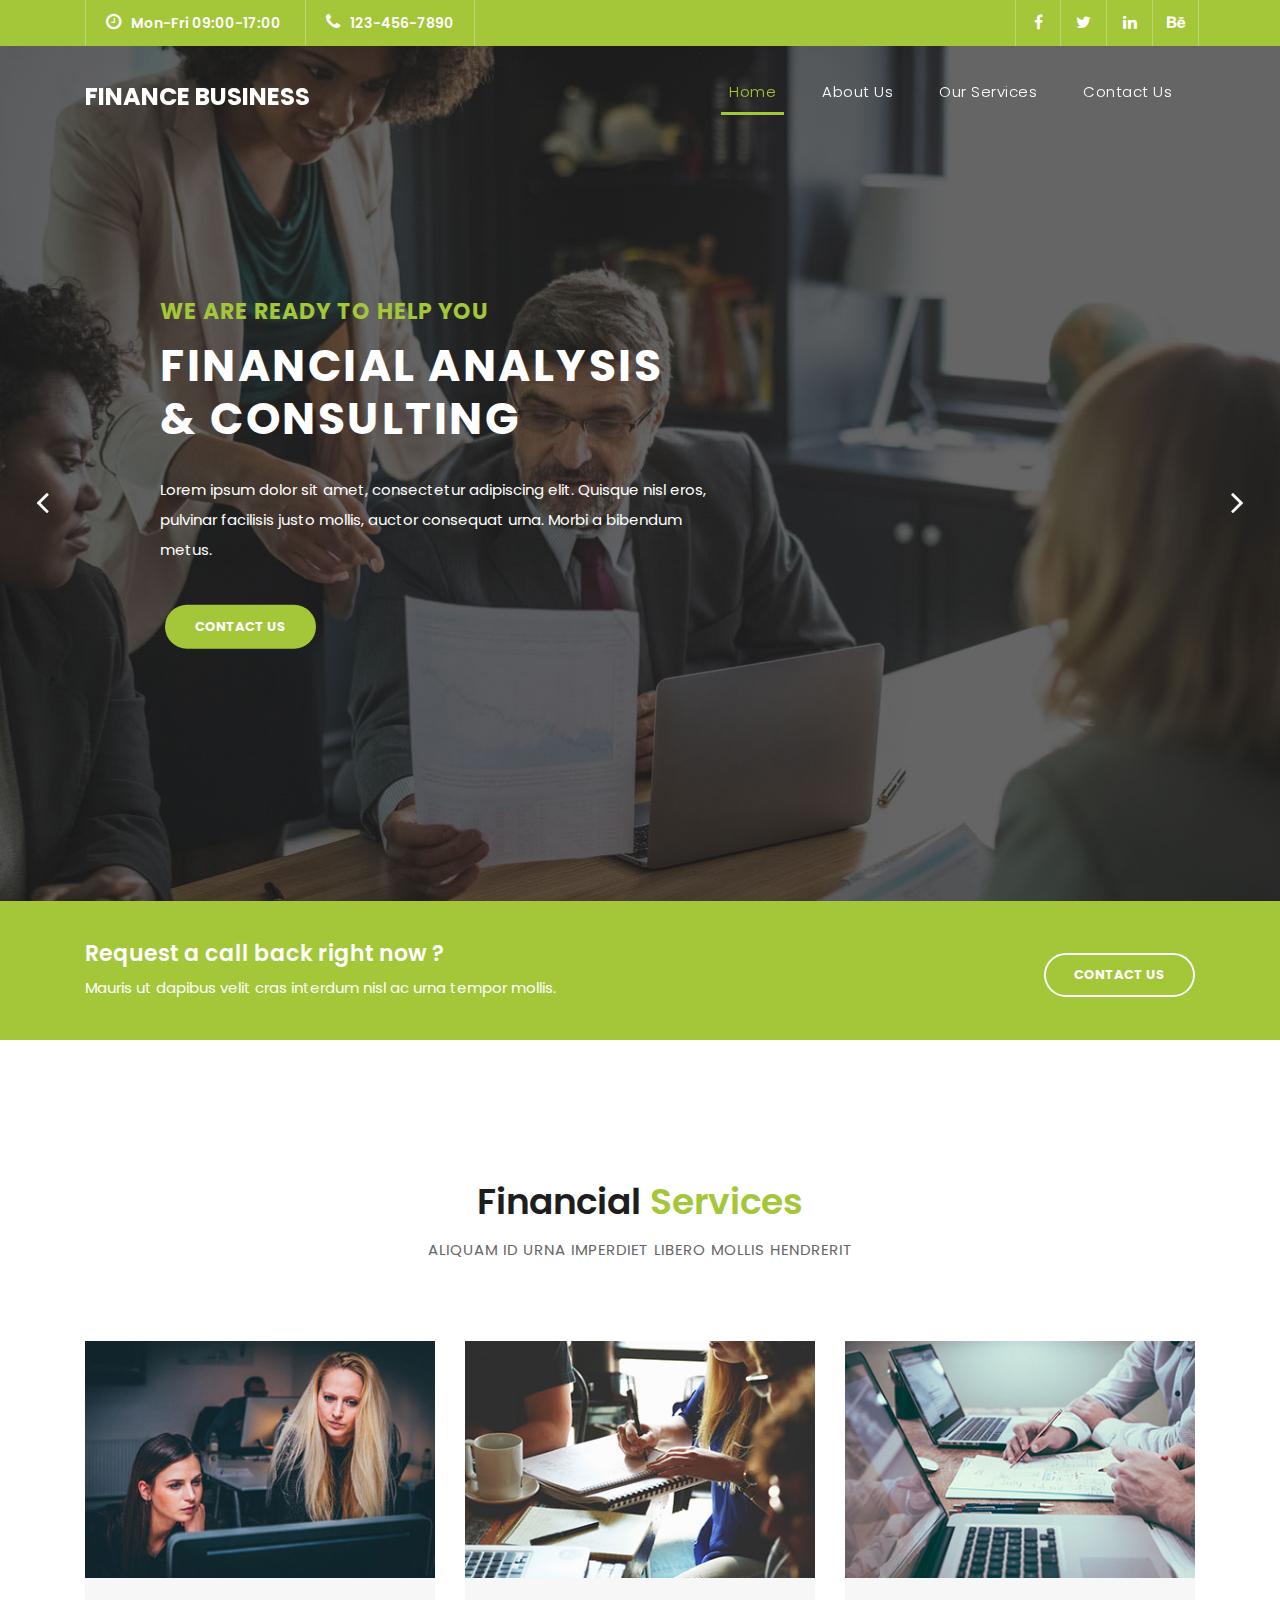
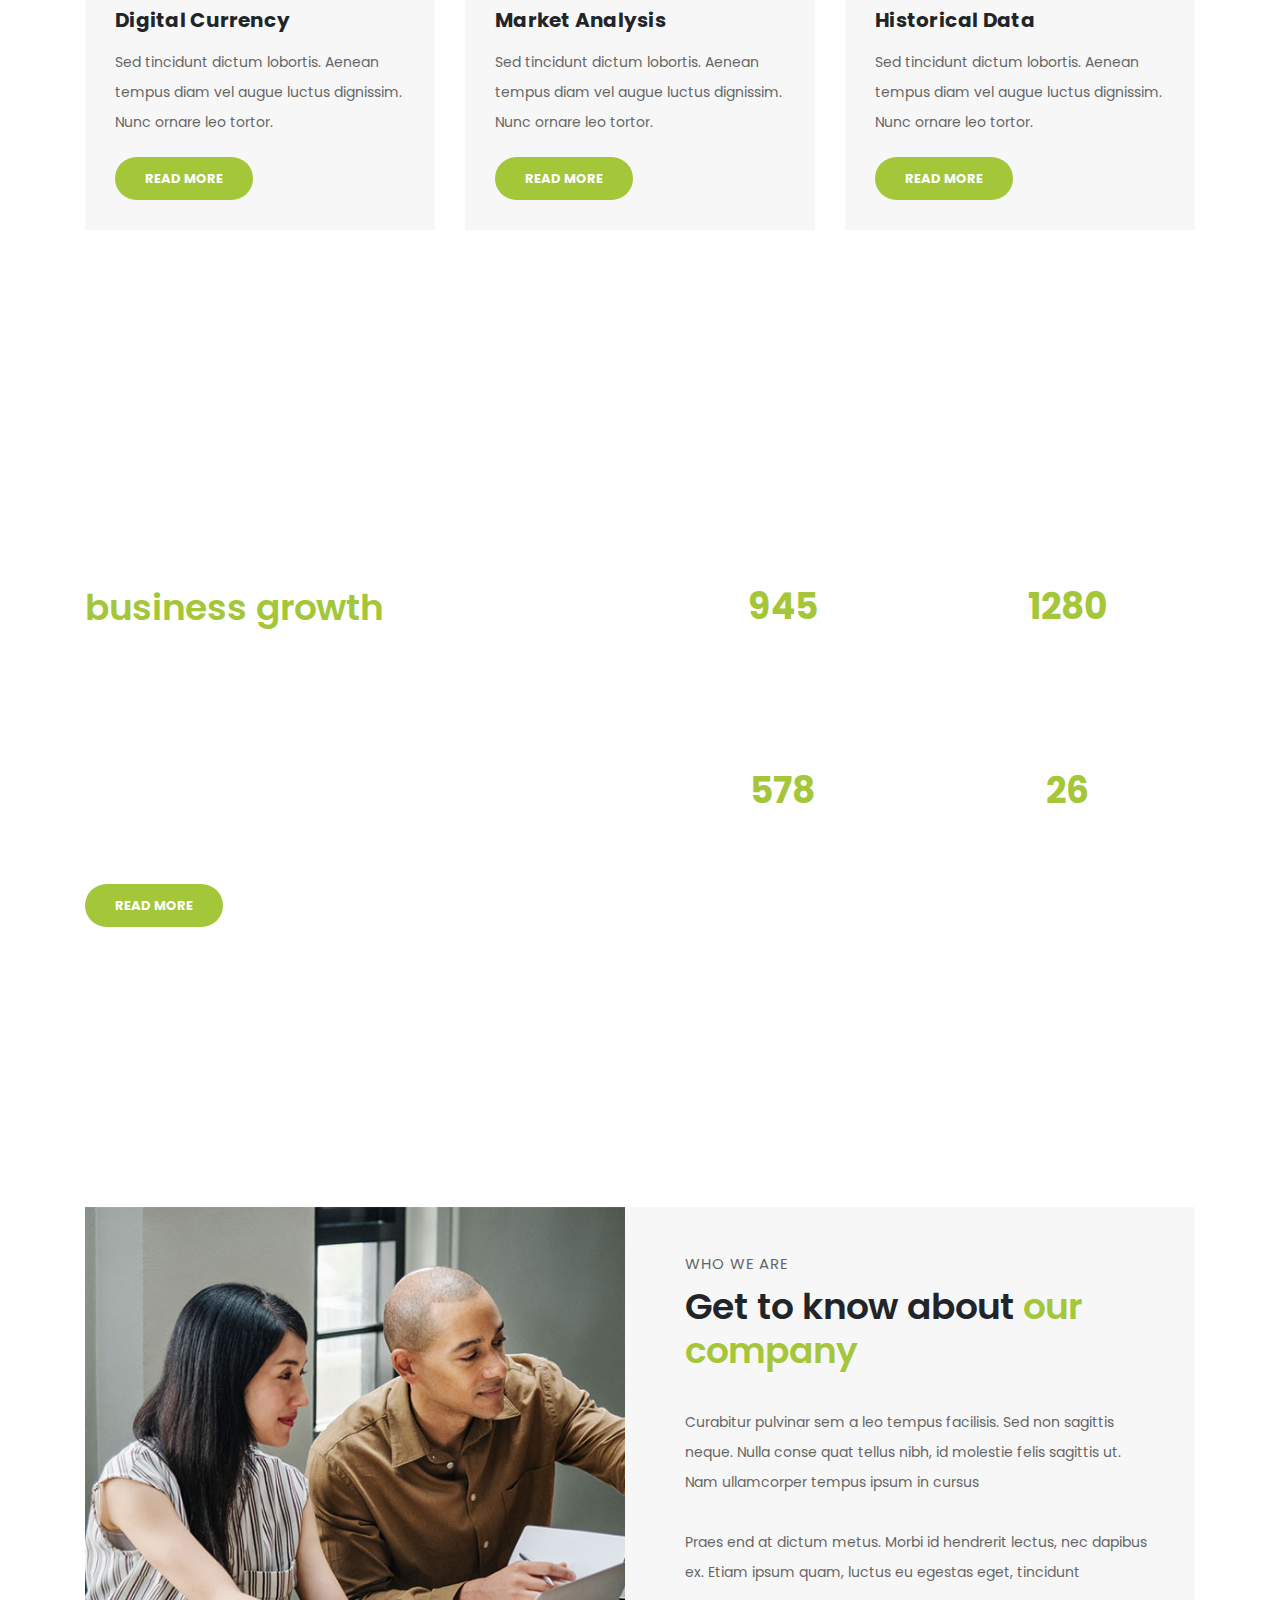
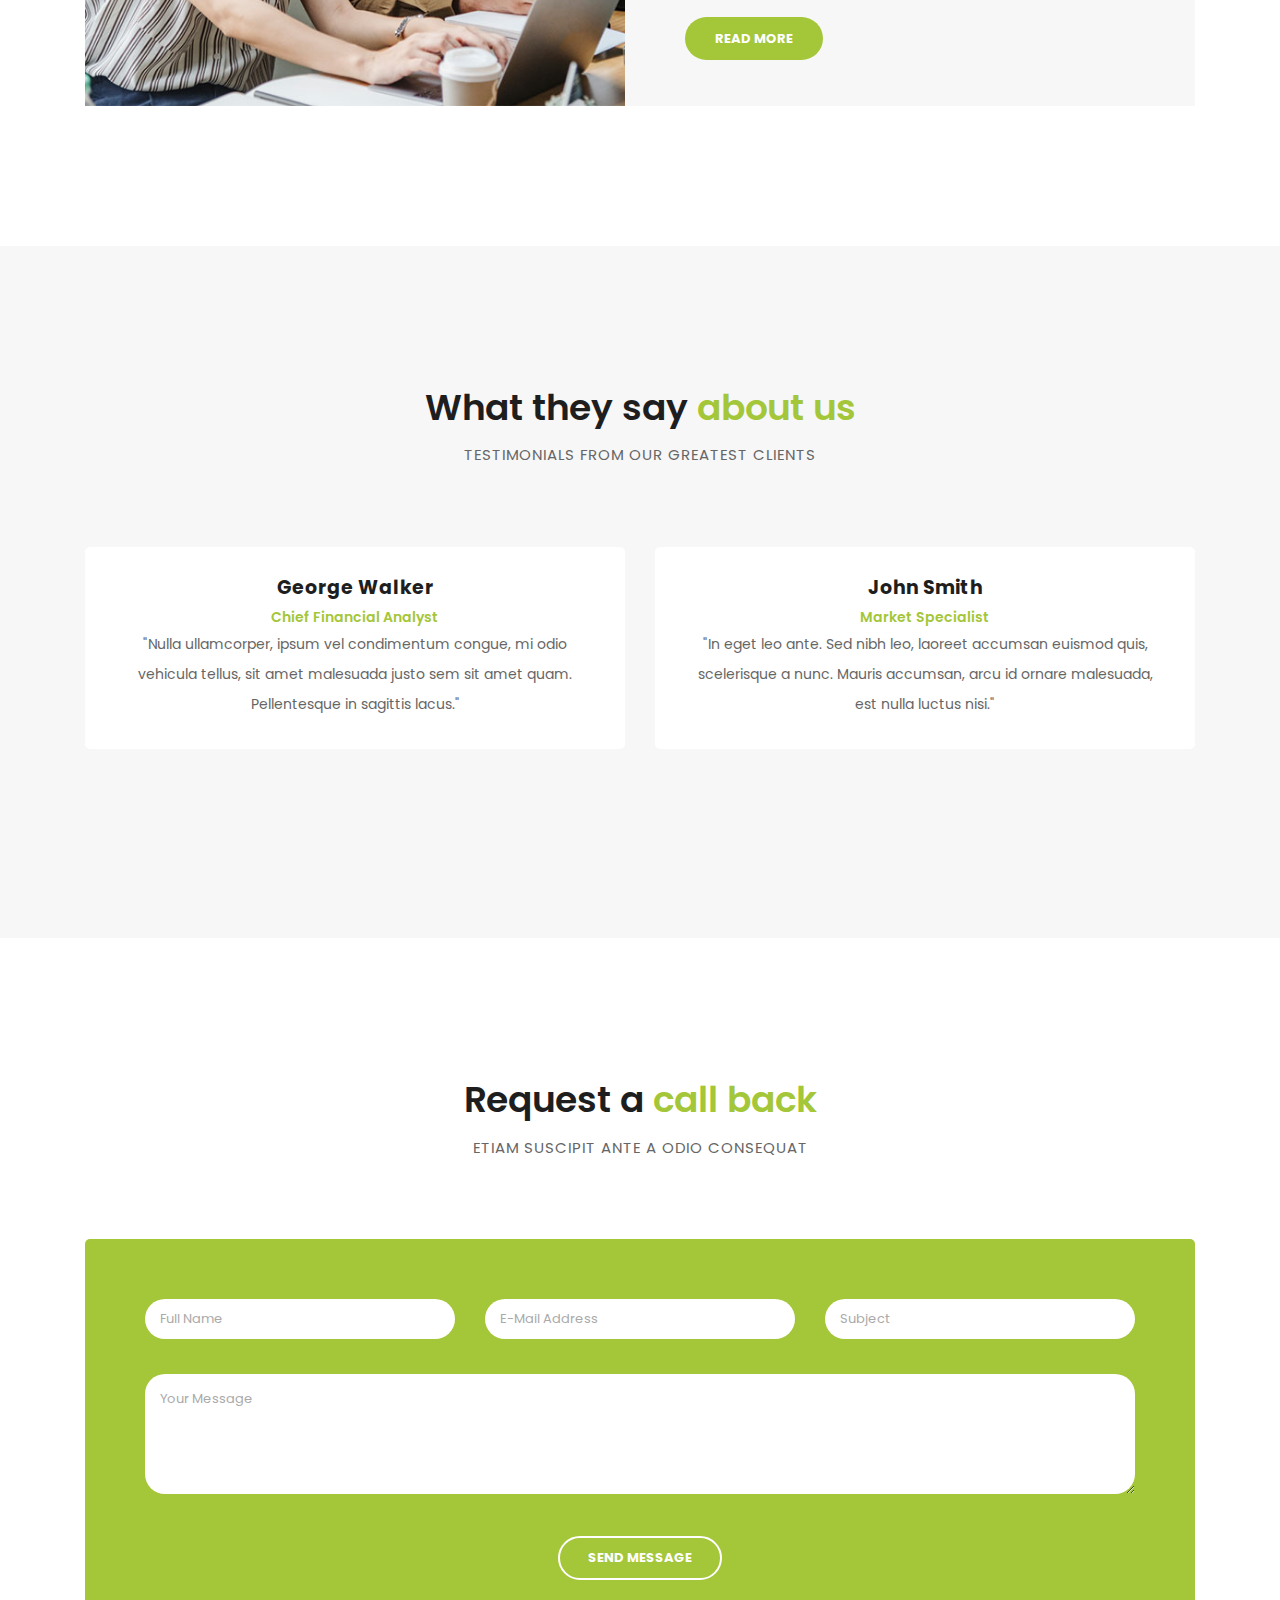
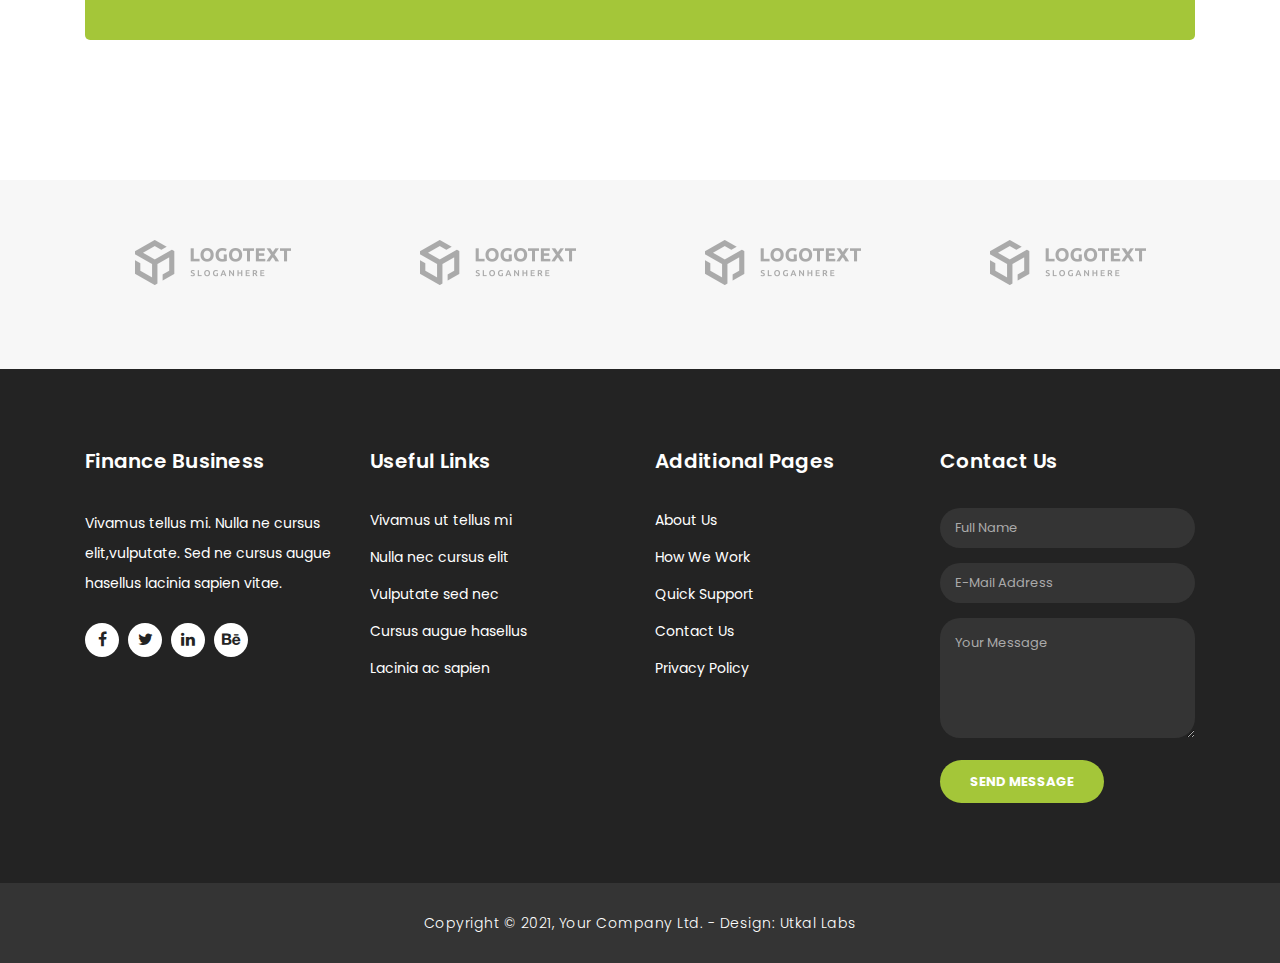
==== commit 0c192919: "phone number changed to dummy one" ====
--- a/index.html
+++ b/index.html
@@ -45,7 +45,7 @@
         <div class="col-md-8 col-xs-12">
           <ul class="left-info">
             <li><a href="#"><i class="fa fa-clock-o"></i>Mon-Fri 09:00-17:00</a></li>
-            <li><a href="#"><i class="fa fa-phone"></i>090-080-0760</a></li>
+            <li><a href="#"><i class="fa fa-phone"></i>123-456-7890</a></li>
           </ul>
         </div>
         <div class="col-md-4">
